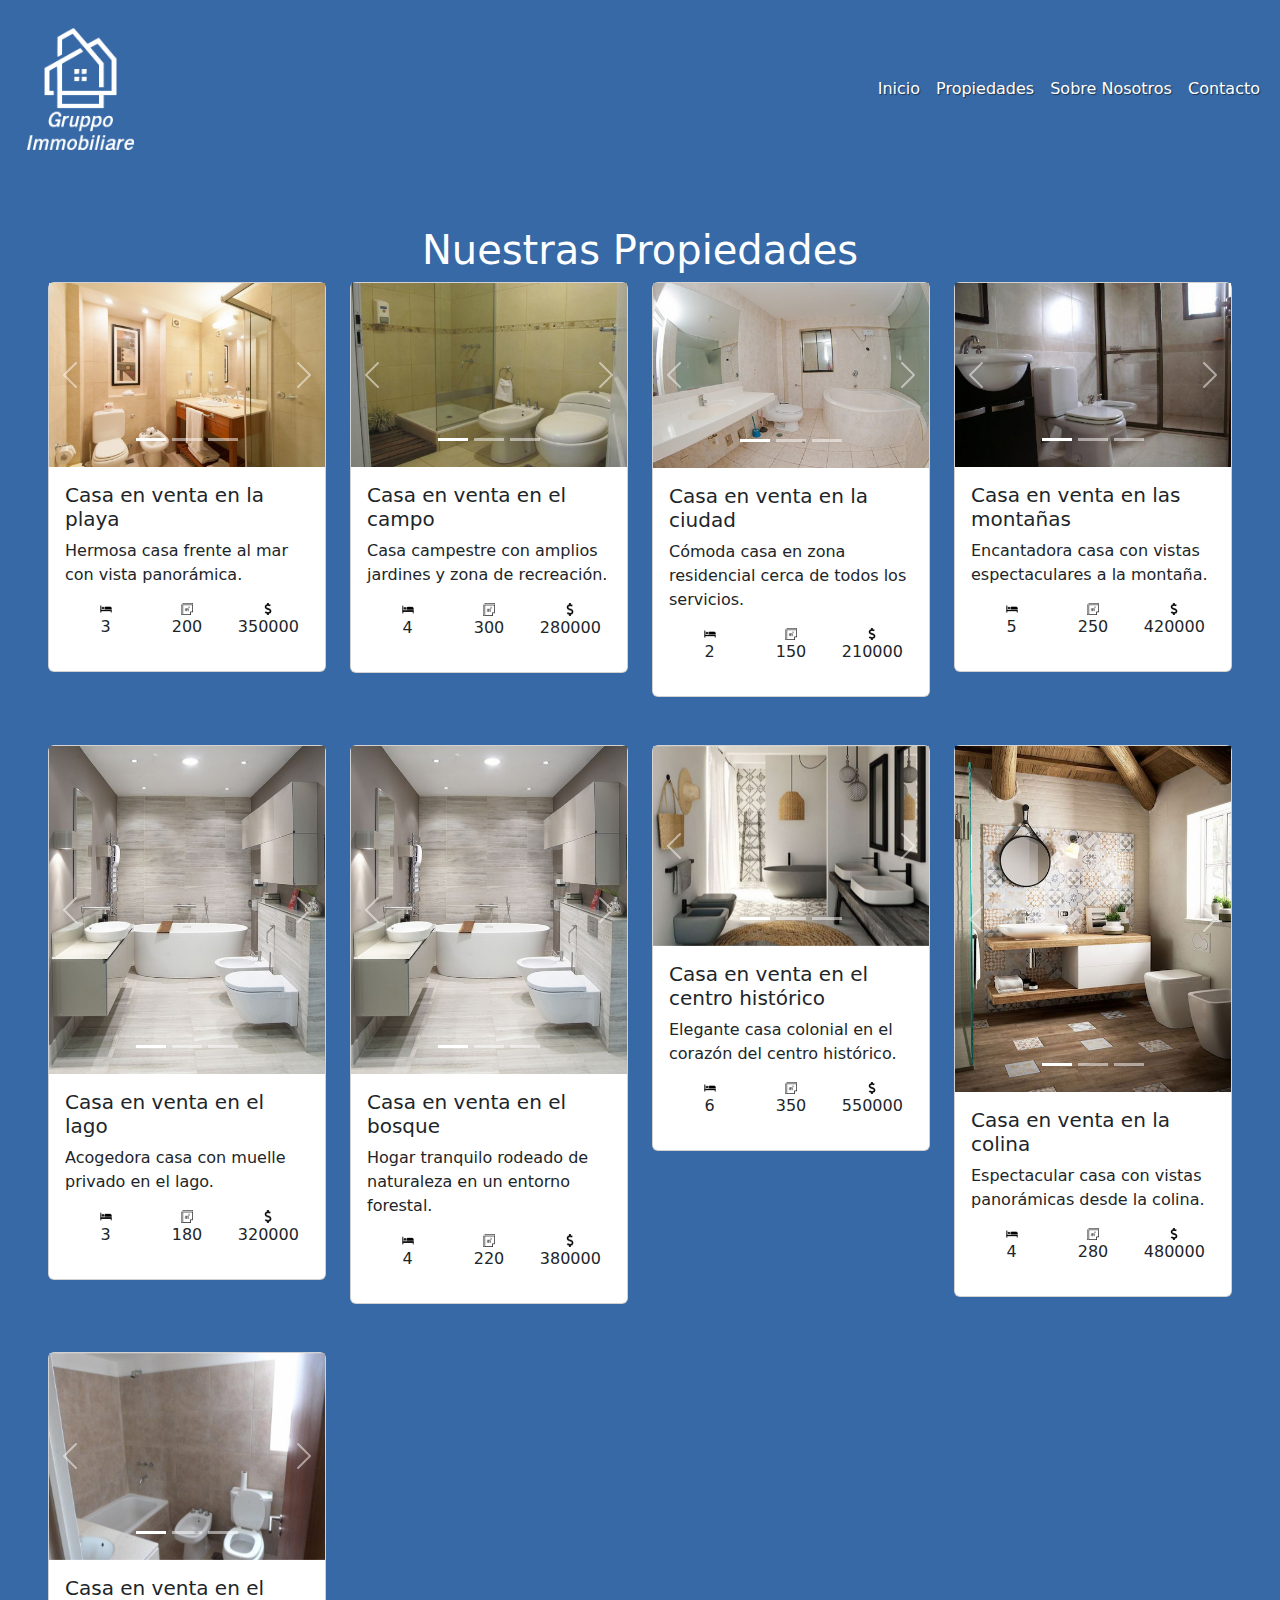
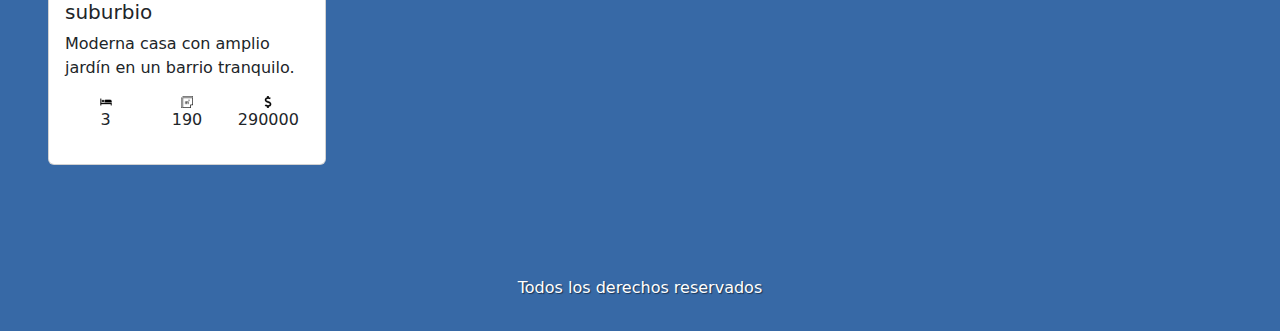
==== propiedades.html @ 63541483 "First Commit" ====
<!DOCTYPE html>
<html lang="en">

  <head>
    <meta charset="UTF-8" >
    <meta name="viewport" content="width=device-width, initial-scale=1.0" >
    <title>Gruppo Immobiliare</title>
    <link rel="shortcut icon" href="/favicon.ico" type="image/x-icon">
    <link rel="icon" href="/favicon.ico" type="image/x-icon">
    <link href="https://cdn.jsdelivr.net/npm/bootstrap@5.3.3/dist/css/bootstrap.min.css" rel="stylesheet" integrity="sha384-QWTKZyjpPEjISv5WaRU9OFeRpok6YctnYmDr5pNlyT2bRjXh0JMhjY6hW+ALEwIH" crossorigin="anonymous">
    <link rel="stylesheet" href="./styles/estilos.css" >

  </head>
  <body class="bg-blue text-white">
    <header>
      <nav class="navbar navbar-expand-lg navbar-dark">
        <div class="container-fluid">
          <!-- logo -->
          <a class="navbar-brand" href="index.html">
            <img class="logo-img" src="./imagenes/others/logo.png" alt="">
          </a>

          <!-- Botón para colapsar en pantallas pequeñas -->
          <button class="navbar-toggler" type="button" data-bs-toggle="collapse" data-bs-target="#navbarNav" aria-controls="navbarNav" aria-expanded="false" aria-label="Toggle navigation">
            <span class="navbar-toggler-icon"></span>
          </button>

          <!-- Contenido de la barra de navegación -->
          <div class="collapse navbar-collapse" id="navbarNav">
            <ul class="navbar-nav ms-auto"> <!-- ms-auto para alinear a la derecha -->
              <li class="nav-item">
                <a class="nav-link text-white" href="index.html">Inicio</a>
              </li>
              <li class="nav-item">
                <a class="nav-link text-white" href="propiedades.html">Propiedades</a>
              </li>
              <li class="nav-item">
                <a class="nav-link text-white" href="sobreNosotros.html">Sobre Nosotros</a>
              </li>
              <li class="nav-item">
                <a class="nav-link text-white" href="contacto.html">Contacto</a>
              </li>
            </ul>
          </div>
        </div>
      </nav>
    </header>

    <main>
      <div class="flex-col p-5">
        <h1 class="flex-col justify-center align-center">Nuestras Propiedades</h1>
        <div class="flex">
          <!-- ####### -->
          <div id="propiedades" class="row row-cols-1 row-cols-sm-2 row-cols-md-3 row-cols-lg-4">

            <!-- ####### -->
              <!-- Esto es un loop generado con JS para simular el backend. toda la info esta definida en datos.js y se renderiza con app.js -->
            <!-- ####### -->
          </div>
          <!-- ####### -->
        </div>
      </div>
    </main>
    <footer class="footer">
      <p>Todos los derechos reservados</p>
    </footer>
    <script src="./js/app.js" type="module"></script>

    <script src="https://cdn.jsdelivr.net/npm/bootstrap@5.3.3/dist/js/bootstrap.bundle.min.js" integrity="sha384-YvpcrYf0tY3lHB60NNkmXc5s9fDVZLESaAA55NDzOxhy9GkcIdslK1eN7N6jIeHz" crossorigin="anonymous"></script>
  </body>
</html>
---- styles/estilos.css ----
body{
  height: 100vh;
}
ul {
  /* quitar viñetas */
  list-style: none;
  padding: 0;
}
.body-style {
  min-height: 100%;
  background-color: rgb(55 105 166);
  background-image: url("../imagenes/others/background-apartment.jpg");
  background-repeat: no-repeat;
  background-size: cover;
  background-position: center;
}
.bg-blue{
  background-color: rgb(55 105 166);
}
.bg-gray{
  background-color: rgba(156, 153, 153, 0.5);
}
.flex {
  /* Crea estructura flexbox */
  display: flex;
}
.font-big {
  font-size: 5rem;
}
.font-small {
  font-size: 2.5rem;
  text-shadow: 1px 1px 1px rgba(0, 0, 0, 0.5); /* Subtle black text shadow */
}
.font-xsmall{
  font-size: 1.5rem;
}
.flex-row{
  display: flex;
  flex-direction: row;
}
.nav{
  display: flex;
  flex-direction: row;
  justify-content: space-between;
  align-items: center;
}
.text-white {
  color: white;
}


.flex-col {
  /* Crea estructura flexbox */
  display: flex;
  flex-direction: column;
}
.p-10 {
  padding: 10%;
}
.p-5 {
  padding: 5%;
}
.pb-20px{
  padding-bottom: 20px;
}
.pt-20px{
  padding-top: 20px;
}
.p-15px{
  padding: 15px;
}
.m-5{
  margin: 5%;
}
.mt-10{
  margin-top: 10%;
}
.align-left {
  align-items: left;
}

.align-center {
  align-items: center;
}

/* Navegación */
.nav-link{
  text-decoration: none;
  color: white;
  transition: text-decoration 1s ease;
  text-shadow: 1px 1px 1px rgba(0, 0, 0, 0.5); /* Subtle black text shadow */
}
.nav-link:hover{
  text-decoration: underline;
}
.icon{
  width: 15%;
}
.col50 {
  flex-basis: 50%;
}

.logo-img {
  padding: 15px;
  min-width: 50%;
  max-width: 50%;
}
.footer{
  /* position: fixed;
  left: 0;
  bottom: 0; */
  padding: 15px;
  width: 100%;
  color: white;
  text-align: center;
  text-shadow: 1px 1px 1px rgba(0, 0, 0, 0.5);
}

.ver-propiedades {
  transition: transform 0.3s ease;
  background-color: #ffffff;
  max-width: 50%;
}
.ver-propiedades:hover{
  transform: scale(1.2);
}

.button{
  border-radius: 8px;
  border-style: none;
  color: black;
  padding: 10px 16px;
}
.button:hover{
  cursor: pointer;
  background-color: white;
}


/* Diseño responsive requiere distintos tamaños de logo para las pantallas */
/* Para tablets */
@media (min-width: 481px) and (max-width: 1024px) {

  .ver-propiedades{
    max-width: 25%;
    background-color: #ffffff;
  }
  .logo-img {
    min-width: 70px;
    max-width: 15%;
  }
}

/* Para pantallas grandes */
@media (min-width: 1025px) {
  .ver-propiedades{
    max-width: 12%;
  }
  form {
    max-width: 800px;
    margin: 0 auto; /* centrado horizontal */
  }
}

/* textarea del form de consultas mas grande */
textarea.form-control {
  height: 150px;
}

/* Seccion Sobre Nosotros */

.member-card-der {
  display: flex;
  align-items: center;
  justify-content: center;
  margin-bottom: 20px;
  background-color: #ffffff;
  color: #000000;
  padding: 20px;
  border-radius: 10px;
  max-width: 800px;
  margin-left: auto;
  margin-right: auto;
  transform: translate(-50%, -50%);
  animation: slideToCenterRight 3s ease forwards; /* Duración de la animación y efecto */
}
.member-card-izq {
  display: flex;
  align-items: center;
  justify-content: center;
  margin-bottom: 20px;
  background-color: #ffffff;
  color: #000000;
  padding: 20px;
  border-radius: 10px;
  max-width: 800px;
  margin-left: auto;
  margin-right: auto;
  transform: translate(-50%, -50%);
  animation: slideToCenterLeft 3s ease forwards; /* Duración de la animación y efecto */
}

@keyframes slideToCenterLeft {
  from {
    transform: translateX(-100%);
  }
  to {
    transform: translate(0%, 0%);
  }
}
@keyframes slideToCenterRight {
  from {
    transform: translateX(100%);
  }
  to {
    transform: translate(0%, 0%);
  }
}

.member-img {
  width: 100px;
  height: 100px;
  margin-right: 20px;
}

.member-card:nth-child(even) {
  flex-direction: row-reverse;
}

.member-card:nth-child(even) .member-img {
  margin-right: 0;
  margin-left: 20px;
}

.member-info {
  flex-grow: 1;
}
.color-black{
  color: rgb(33, 33, 33);
}

.filtros{
  background-color: rgb(223, 217, 209);
  border: #000000 1px;
  border-radius: 10px;
}

.error-mensaje {
  color: red;
}

#mensajeSuscripcion {
  display: none;
  background-color: green;
  color: white;
  padding: 10px;
  margin-bottom: 10px;
}

.form-check{
  display: flex;
  align-items: center;
  justify-content: center;
}
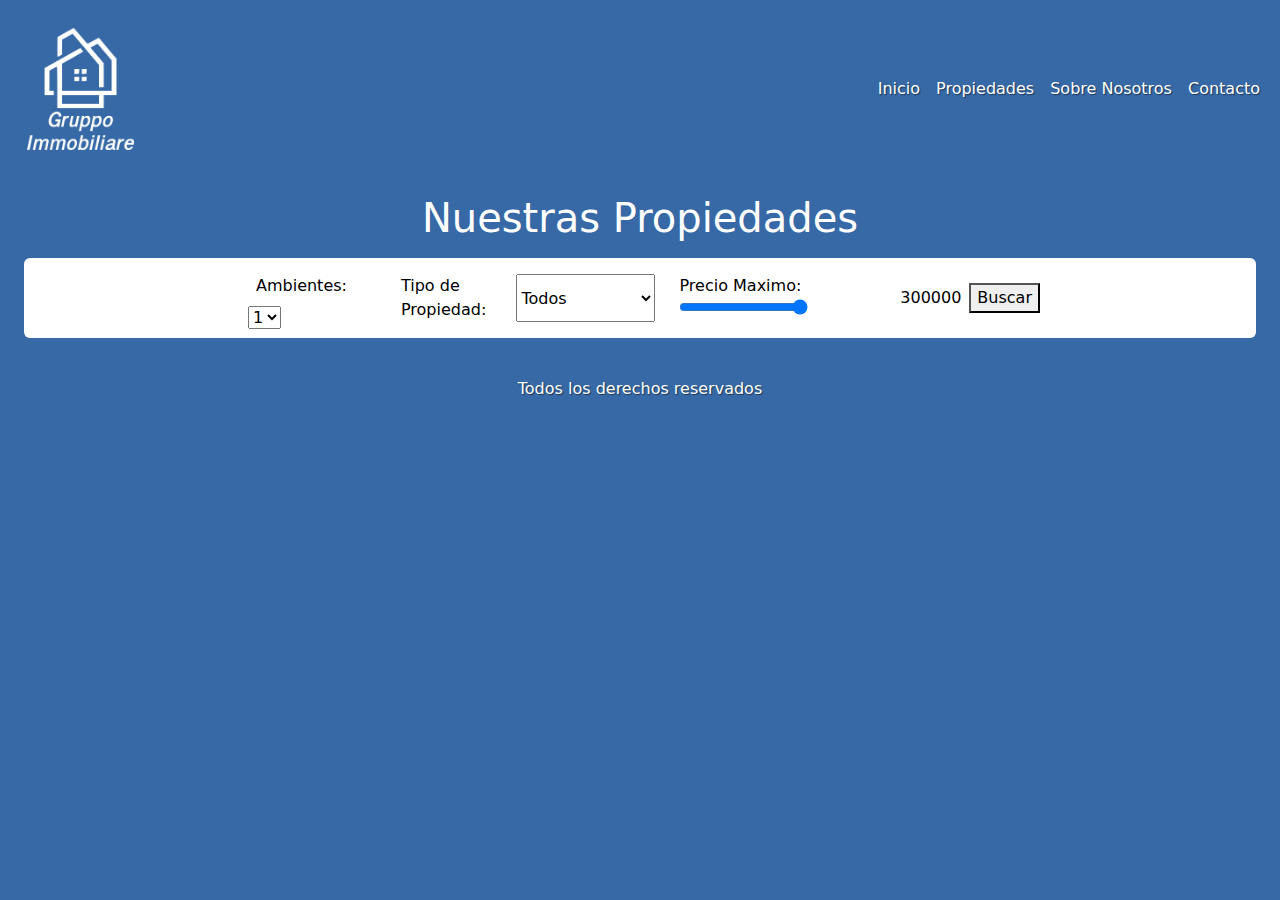
==== commit d056cb8c: "Filtro de propiedades" ====
--- a/propiedades.html
+++ b/propiedades.html
@@ -47,12 +47,46 @@
     </header>
 
     <main>
-      <div class="flex-col p-5">
+      <div class="flex-col p-3">
         <h1 class="flex-col justify-center align-center">Nuestras Propiedades</h1>
+        <div class='bg-white text-black rounded m-2' >
+          <form id="filterForm" class="flex formFilter">
+            <div class="p-2">
+              <label class="p-2 m-0">Ambientes: </label>
+              <select id="minHabitaciones">
+                <option value="1">1</option>
+                <option value="2">2</option>
+                <option value="3">3</option>
+                <option value="4">4</option>
+              </select>
+            </div>
+            <div class="p-2">
+              <div class="p-2 m-0 flex tipoPropiedad">
+                <label for="tipo">Tipo de Propiedad:</label>
+                <select id="tipo" name="tipo">
+                    <option value="">Todos</option>
+                    <option value="Casa">Casa</option>
+                    <option value="Departamento">Departamento</option>
+                    <option value="Terreno">Terreno</option>
+                </select>
+              </div>
+            </div>
+            <div class="p-2 flex align-center">
+              <div class="precio">
+                <label for="rangeSlider">Precio Maximo:</label>
+                <input type="range" id="maxPrecio" min="0" max="1000000" step="10000" value='1000000' oninput="updateValue(this.value)">
+              </div>
+              <div class="slider-value"><span id="sliderValue">300000</span></div>
+
+            </div>
+            <div class="submitFilter">
+              <button type="submit">Buscar</button>
+            </div>
+          </form>
+        </div>
         <div class="flex">
           <!-- ####### -->
           <div id="propiedades" class="row row-cols-1 row-cols-sm-2 row-cols-md-3 row-cols-lg-4">
-
             <!-- ####### -->
               <!-- Esto es un loop generado con JS para simular el backend. toda la info esta definida en datos.js y se renderiza con app.js -->
             <!-- ####### -->
@@ -64,8 +98,12 @@
     <footer class="footer">
       <p>Todos los derechos reservados</p>
     </footer>
-    <script src="./js/app.js" type="module"></script>
-
+    <script src="./js/app2.js" type="module"></script>
+    <script>
+      function updateValue(value) {
+        document.getElementById('sliderValue').innerText = value;
+      }
+  </script>
     <script src="https://cdn.jsdelivr.net/npm/bootstrap@5.3.3/dist/js/bootstrap.bundle.min.js" integrity="sha384-YvpcrYf0tY3lHB60NNkmXc5s9fDVZLESaAA55NDzOxhy9GkcIdslK1eN7N6jIeHz" crossorigin="anonymous"></script>
   </body>
 </html>--- a/styles/estilos.css
+++ b/styles/estilos.css
@@ -2,7 +2,6 @@
   height: 100vh;
 }
 ul {
-  /* quitar viñetas */
   list-style: none;
   padding: 0;
 }
@@ -21,7 +20,6 @@
   background-color: rgba(156, 153, 153, 0.5);
 }
 .flex {
-  /* Crea estructura flexbox */
   display: flex;
 }
 .font-big {
@@ -50,7 +48,6 @@
 
 
 .flex-col {
-  /* Crea estructura flexbox */
   display: flex;
   flex-direction: column;
 }
@@ -106,9 +103,6 @@
   max-width: 50%;
 }
 .footer{
-  /* position: fixed;
-  left: 0;
-  bottom: 0; */
   padding: 15px;
   width: 100%;
   color: white;
@@ -125,6 +119,16 @@
   transform: scale(1.2);
 }
 
+.formFilter{
+  border: #000000 3px;
+  flex-direction: column;
+  align-items: center;
+  justify-content: space-between;
+}
+
+.tipoPropiedad{
+  flex-direction: column;
+}
 .button{
   border-radius: 8px;
   border-style: none;
@@ -137,31 +141,6 @@
 }
 
 
-/* Diseño responsive requiere distintos tamaños de logo para las pantallas */
-/* Para tablets */
-@media (min-width: 481px) and (max-width: 1024px) {
-
-  .ver-propiedades{
-    max-width: 25%;
-    background-color: #ffffff;
-  }
-  .logo-img {
-    min-width: 70px;
-    max-width: 15%;
-  }
-}
-
-/* Para pantallas grandes */
-@media (min-width: 1025px) {
-  .ver-propiedades{
-    max-width: 12%;
-  }
-  form {
-    max-width: 800px;
-    margin: 0 auto; /* centrado horizontal */
-  }
-}
-
 /* textarea del form de consultas mas grande */
 textarea.form-control {
   height: 150px;
@@ -171,6 +150,7 @@
 
 .member-card-der {
   display: flex;
+  flex-direction: column;
   align-items: center;
   justify-content: center;
   margin-bottom: 20px;
@@ -186,12 +166,13 @@
 }
 .member-card-izq {
   display: flex;
+  flex-direction: column;
   align-items: center;
   justify-content: center;
   margin-bottom: 20px;
   background-color: #ffffff;
   color: #000000;
-  padding: 20px;
+  padding: 10px;
   border-radius: 10px;
   max-width: 800px;
   margin-left: auto;
@@ -220,7 +201,6 @@
 .member-img {
   width: 100px;
   height: 100px;
-  margin-right: 20px;
 }
 
 .member-card:nth-child(even) {
@@ -261,4 +241,54 @@
   display: flex;
   align-items: center;
   justify-content: center;
-}+}
+
+
+
+/* Para pantallas grandes */
+@media (min-width: 1025px) {
+  .ver-propiedades{
+    max-width: 12%;
+  }
+  form {
+    max-width: 800px;
+    margin: 0 auto; /* centrado horizontal */
+  }
+  .member-card-izq, .member-card-der{
+    flex-direction: row;
+  }
+  .member-img{
+    margin-right: 20px;
+  }
+  .formFilter{
+    flex-direction: row;
+    align-items: center;
+    justify-content: space-between;
+  }
+  .tipoPropiedad{
+    flex-direction: row;
+  }
+}
+/* Diseño responsive requiere distintos tamaños de logo para las pantallas */
+/* Para tablets */
+@media (min-width: 481px) and (max-width: 1024px) {
+
+  .formFilter{
+    flex-direction: column;
+  }
+  .ver-propiedades{
+    max-width: 25%;
+    background-color: #ffffff;
+  }
+  .logo-img {
+    min-width: 70px;
+    max-width: 15%;
+  }
+  .member-card-izq, .member-card-der{
+    flex-direction: row;
+    margin-right: 20px;
+  }
+  .member-img{
+    margin-right: 20px;
+  }
+}
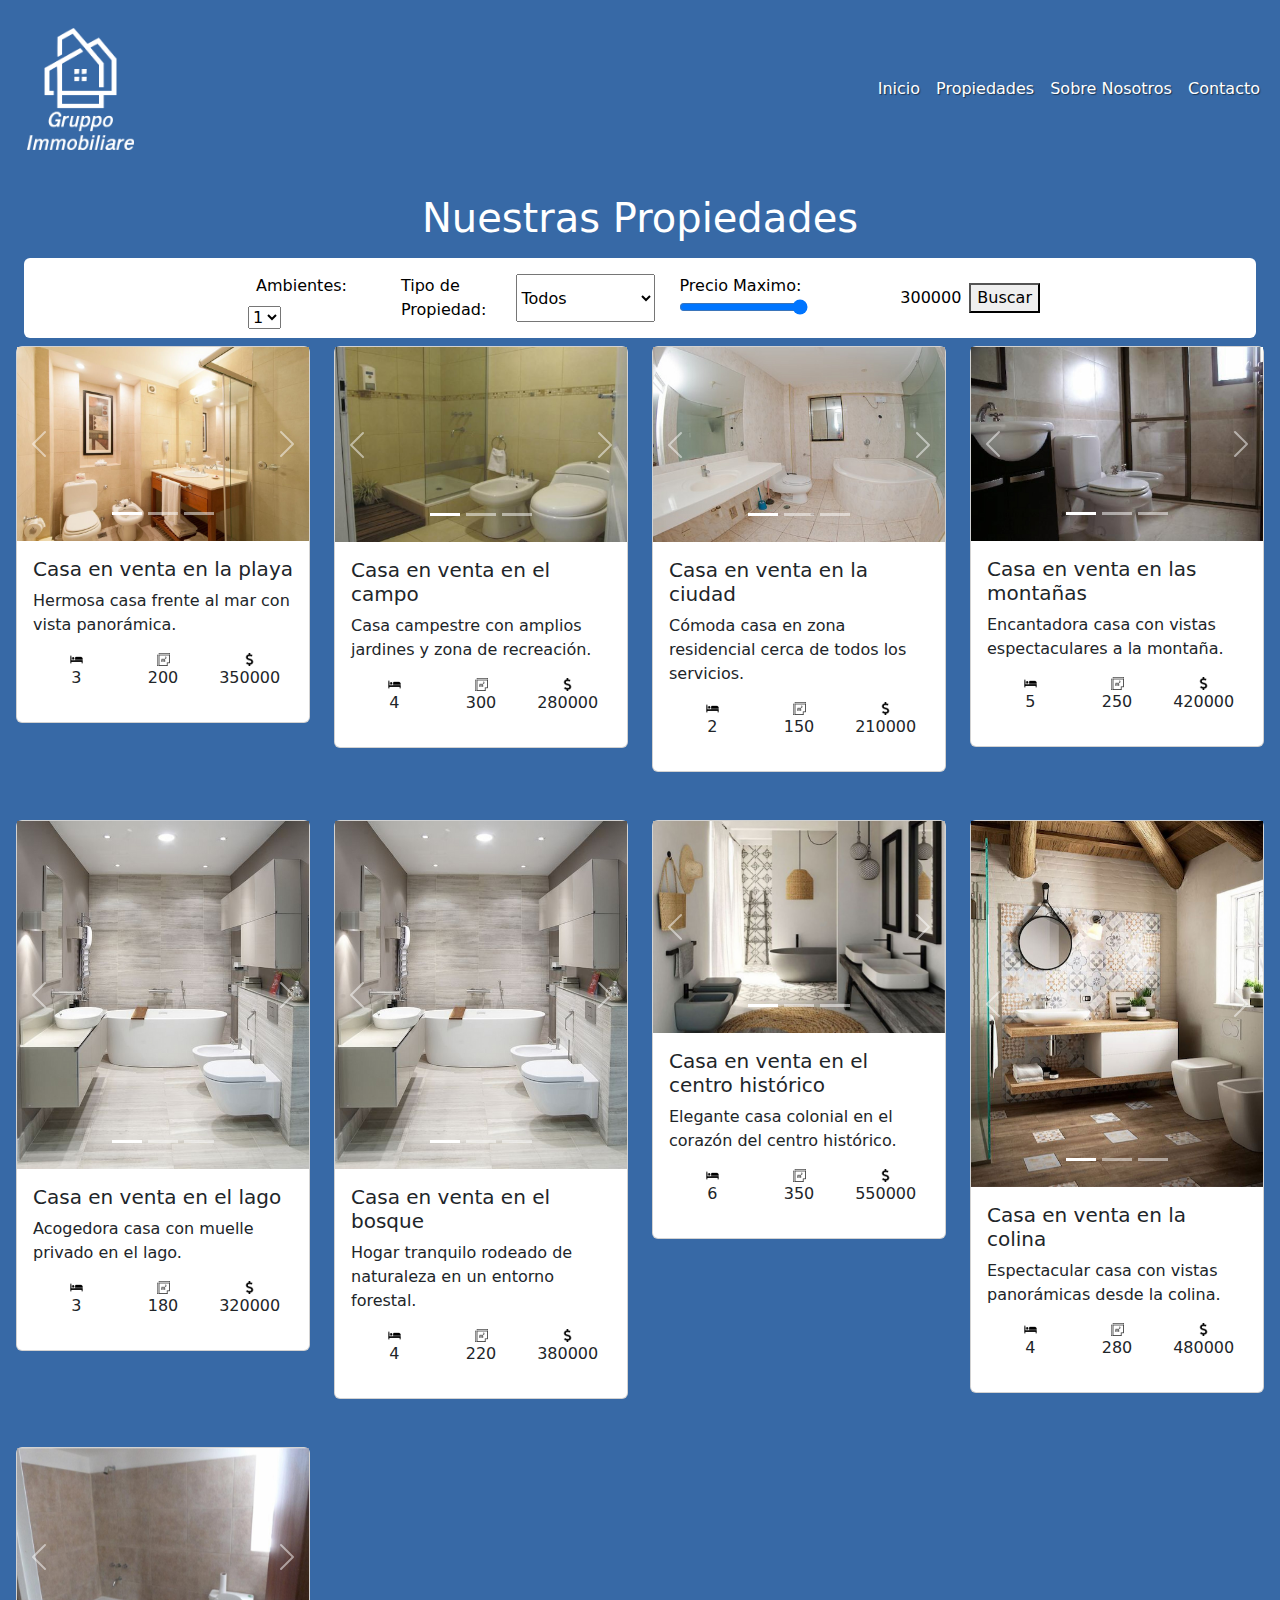
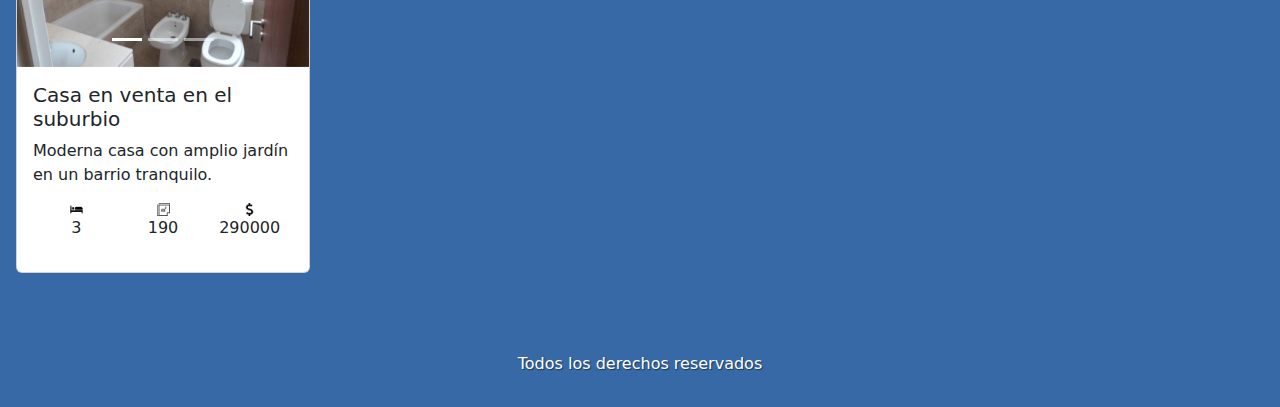
==== commit cb94112c: "fixed bug" ====
--- a/propiedades.html
+++ b/propiedades.html
@@ -98,7 +98,7 @@
     <footer class="footer">
       <p>Todos los derechos reservados</p>
     </footer>
-    <script src="./js/app2.js" type="module"></script>
+    <script src="./js/app.js" type="module"></script>
     <script>
       function updateValue(value) {
         document.getElementById('sliderValue').innerText = value;
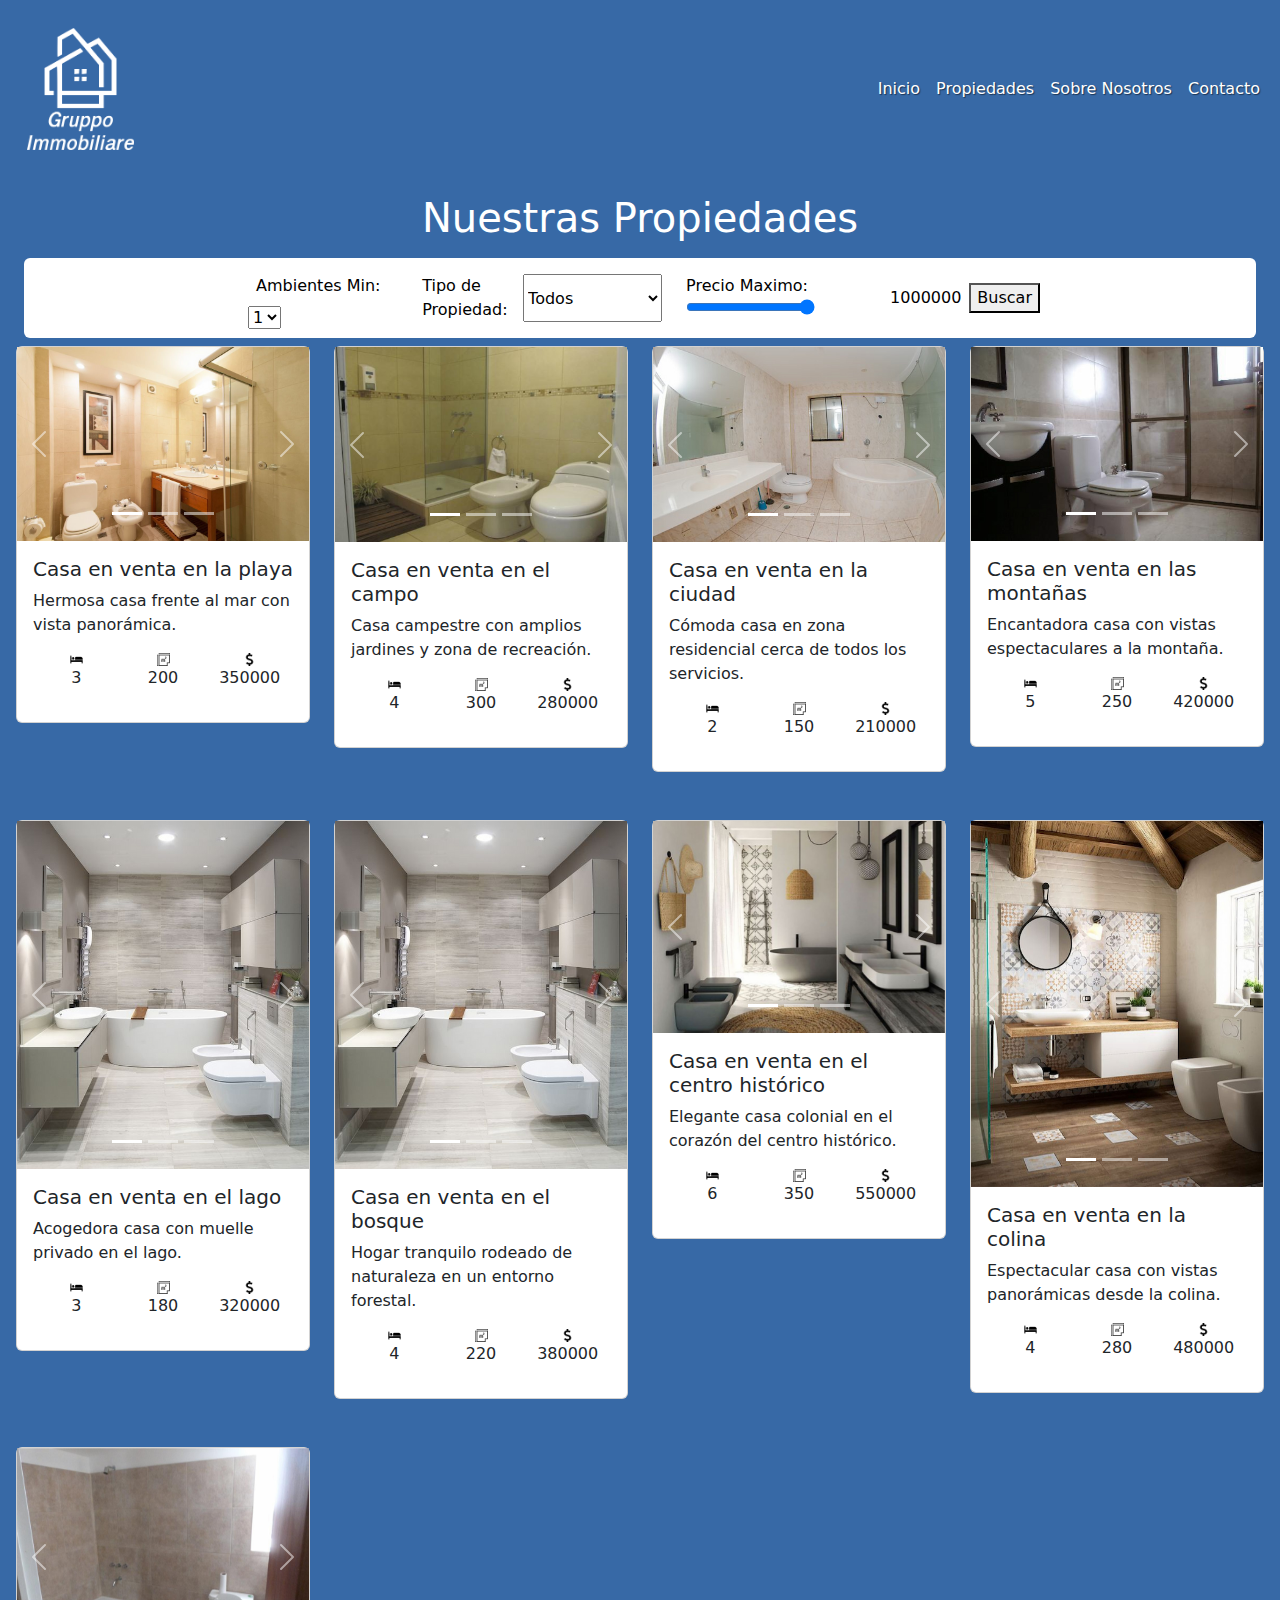
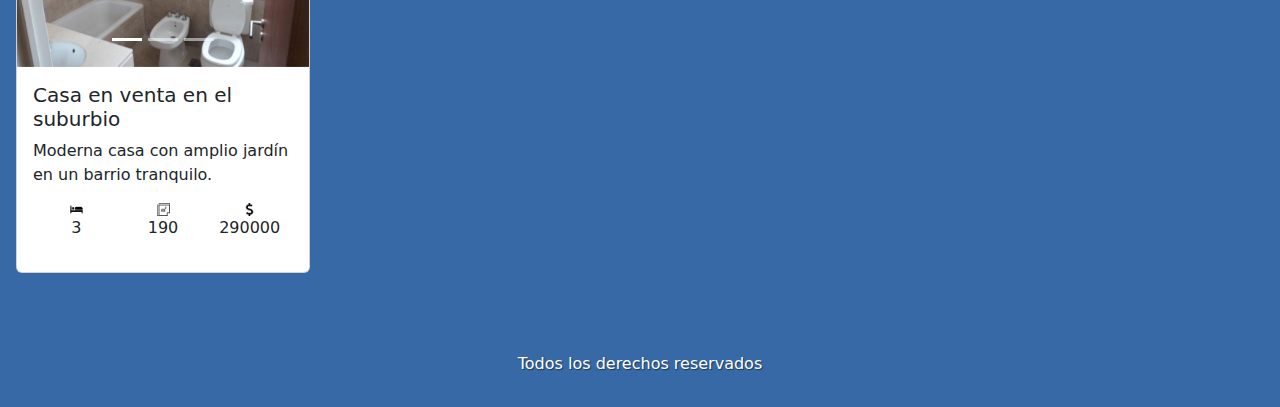
==== commit b18c7129: "arreglo" ====
--- a/propiedades.html
+++ b/propiedades.html
@@ -52,7 +52,7 @@
         <div class='bg-white text-black rounded m-2' >
           <form id="filterForm" class="flex formFilter">
             <div class="p-2">
-              <label class="p-2 m-0">Ambientes: </label>
+              <label class="p-2 m-0">Ambientes Min: </label>
               <select id="minHabitaciones">
                 <option value="1">1</option>
                 <option value="2">2</option>
@@ -76,7 +76,7 @@
                 <label for="rangeSlider">Precio Maximo:</label>
                 <input type="range" id="maxPrecio" min="0" max="1000000" step="10000" value='1000000' oninput="updateValue(this.value)">
               </div>
-              <div class="slider-value"><span id="sliderValue">300000</span></div>
+              <div class="slider-value"><span id="sliderValue">1000000</span></div>
 
             </div>
             <div class="submitFilter">
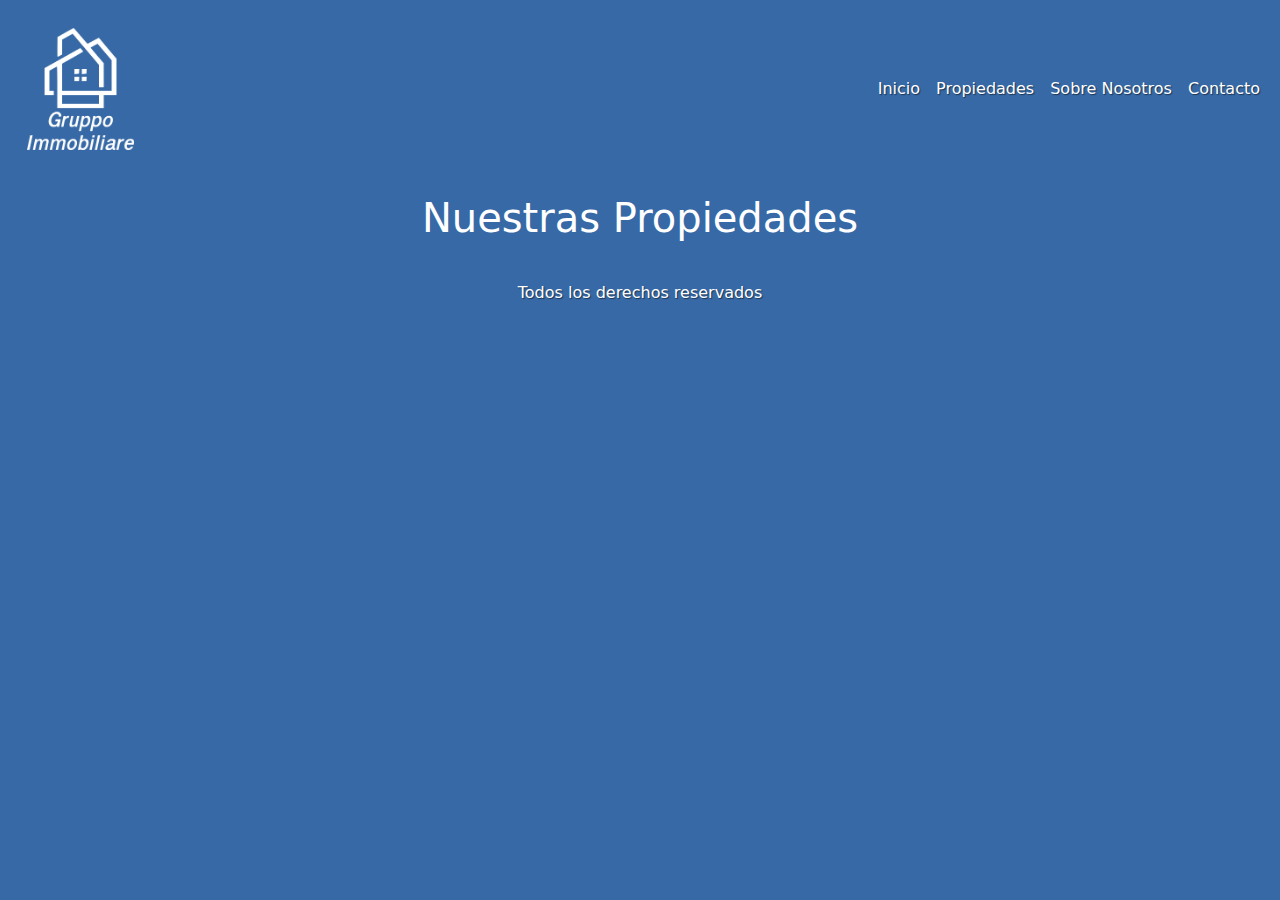
==== commit e026b0c9: "added logic" ====
--- a/propiedades.html
+++ b/propiedades.html
@@ -49,41 +49,6 @@
     <main>
       <div class="flex-col p-3">
         <h1 class="flex-col justify-center align-center">Nuestras Propiedades</h1>
-        <div class='bg-white text-black rounded m-2' >
-          <form id="filterForm" class="flex formFilter">
-            <div class="p-2">
-              <label class="p-2 m-0">Ambientes Min: </label>
-              <select id="minHabitaciones">
-                <option value="1">1</option>
-                <option value="2">2</option>
-                <option value="3">3</option>
-                <option value="4">4</option>
-              </select>
-            </div>
-            <div class="p-2">
-              <div class="p-2 m-0 flex tipoPropiedad">
-                <label for="tipo">Tipo de Propiedad:</label>
-                <select id="tipo" name="tipo">
-                    <option value="">Todos</option>
-                    <option value="Casa">Casa</option>
-                    <option value="Departamento">Departamento</option>
-                    <option value="Terreno">Terreno</option>
-                </select>
-              </div>
-            </div>
-            <div class="p-2 flex align-center">
-              <div class="precio">
-                <label for="rangeSlider">Precio Maximo:</label>
-                <input type="range" id="maxPrecio" min="0" max="1000000" step="10000" value='1000000' oninput="updateValue(this.value)">
-              </div>
-              <div class="slider-value"><span id="sliderValue">1000000</span></div>
-
-            </div>
-            <div class="submitFilter">
-              <button type="submit">Buscar</button>
-            </div>
-          </form>
-        </div>
         <div class="flex">
           <!-- ####### -->
           <div id="propiedades" class="row row-cols-1 row-cols-sm-2 row-cols-md-3 row-cols-lg-4">
